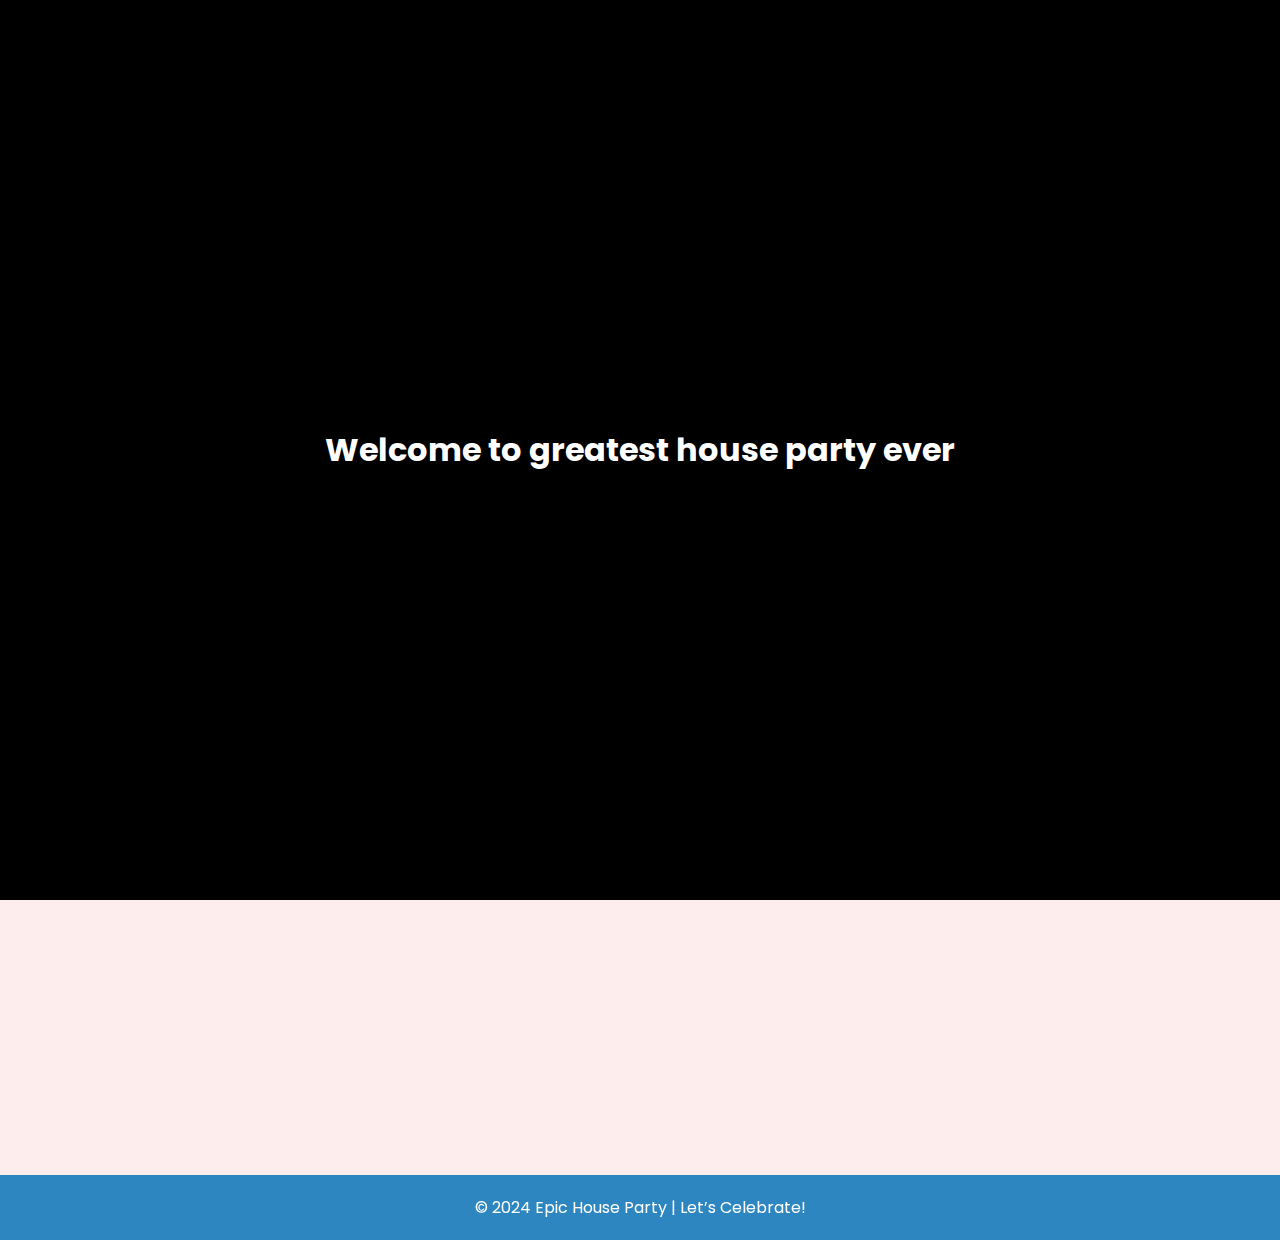
==== details.html @ 320a9746 "Update details.html" ====
<!DOCTYPE html>
<html lang="en">
<head>
    <meta charset="UTF-8">
    <meta name="viewport" content="width=device-width, initial-scale=1.0">
    <title>Epic House Party Invitation</title>

    <!-- SEO Meta Tags -->
    <meta name="description" content="Join us for an unforgettable house party! Register now and secure your spot for a night of fun, music, and good vibes.">
    <meta name="keywords" content="house party, Register, event, fun, party, gathering">

    <!-- Google Font -->
    <link href="https://fonts.googleapis.com/css2?family=Pacifico&family=Poppins:wght@400;600&display=swap" rel="stylesheet">
    
    <!-- Icons for social media and party icons -->
    <link rel="stylesheet" href="https://cdnjs.cloudflare.com/ajax/libs/font-awesome/6.0.0-beta3/css/all.min.css">

    <!-- Custom CSS -->
    <link rel="stylesheet" href="style.css">
</head>
<body>
    <!-- Confetti Background -->
    <div class="confetti"></div>

    <!-- Navigation Bar -->
    <nav>
        <div class="nav-brand">Batch 2025 <br>Presents<br></div>
        <div class="nav-reason" ><strong>House Party 2024</strong></div>
        <div class="nav-slogan"><br>Experience the unforgettable!</div>
        <div class="nav-links">
            <a href="index.html">Home</a>
            <a href="team.html">Team</a> <!-- Link to your team page -->
            <a href="Gallery.html">Gallery</a>
        </div>
    </nav>
    <!-- Loading Screen -->
<div id="loadingScreen">
    <h1 class="slide-in">Welcome to greatest house party ever</h1>
</div>
<strong><h2 >Rules for House Party 2024<br></h2>
            <p class="Rules" style="margin:auto ;"><ul style="text-align: left;">
                <li>Open for 9th to 12th grade stephinians and ex-stephinians only.<br></li>
                <li>Registration is madatory: No entry will be permitted without prior registration.<br></li>
                <li>No alcoholic items are allowed inside party. Possesion or consumption will result in immediate expulsion.<br></li>
                <li>Respect fellow partygoers, hosts and property.<br></li>
                <li>Once amount is submitted its not refundable.</li>
                <li>Payments are only accepted till 25th November</li>
                </ul>
            </p>
            </strong>
<section id="details" >
    <div class="details-container">
        <h2>Party Details</h2>
        <p>Date: <strong>23th December, 2024</strong></p>
        <p>Time: <strong>4:30pm - 11:00pm</strong></p>
        <p>Location: <strong>Star Queen Garden,Lohagal Panchsheel Rd, C Block, Panchsheel Nagar, Ajmer, Rajasthan 305004</strong></p>

        <!-- Map Embed -->
        <iframe src="https://www.google.com/maps/embed?pb=!1m18!1m12!1m3!1d3570.496078740649!2d74.6480943760132!3d26.50416537752735!2m3!1f0!2f0!3f0!3m2!1i1024!2i768!4f13.1!3m3!1m2!1s0x396be630b27b083f%3A0x797a581420e1b4fc!2sStar%20Queen%20Marriage%20Garden!5e0!3m2!1sen!2sin!4v1731140524675!5m2!1sen!2sin" 
        width="600" height="450" style="border:0;" allowfullscreen="" loading="lazy"></iframe>
    </div>
</section>
<footer>
    <p>&copy; 2024 Epic House Party | Let’s Celebrate!</p>
</footer>
<script src="detailscript.js"></script>
</body>
</html>
---- style.css ----
* {
    margin: 0;
    padding: 0;
    box-sizing: border-box;
    
}

body {
    font-family: 'Poppins', sans-serif;
    background-color: #fdf6e3;
    color: #333;
    background-image: url("https://imgs.search.brave.com/JEnjOEPbbfAW7MdLZvfFqhRbs8WEImSHxGS5JuXBwhc/rs:fit:860:0:0:0/g:ce/aHR0cHM6Ly90My5m/dGNkbi5uZXQvanBn/LzA5LzUwLzEwLzAy/LzM2MF9GXzk1MDEw/MDI3MV9XakN5cUlE/U1FNOFFKeWc0bExQ/aEtMYlRaMVdxekUx/ei5qcGc");
}

.confetti {
    position: fixed;
    top: 0;
    left: 0;
    width: 100%;
    height: 100%;
    background: url('confetti.gif') no-repeat center center/cover;
    z-index: -1;
    opacity: 0.8;
}

nav {
    display: flex;
    flex-direction: column;
    justify-content: center;
    align-items: center;
    height: auto;
    background-color: #2E86C1;
    background-image: url("https://imgs.search.brave.com/JEnjOEPbbfAW7MdLZvfFqhRbs8WEImSHxGS5JuXBwhc/rs:fit:860:0:0:0/g:ce/aHR0cHM6Ly90My5m/dGNkbi5uZXQvanBn/LzA5LzUwLzEwLzAy/LzM2MF9GXzk1MDEw/MDI3MV9XakN5cUlE/U1FNOFFKeWc0bExQ/aEtMYlRaMVdxekUx/ei5qcGc");
}

.nav-brand, .nav-slogan {
    color: #fff;
    text-align: center;
}

.nav-brand {
    font-size: 28px;
    margin-top: 20px;
}

.nav-slogan {
    font-size: 20px;
}

.hero {
    height: 100vh;
    display: flex;
    flex-direction: column;
    justify-content: center;
    align-items: center;
    color: #fff;
    text-align: center;
    padding: 0 20px;
    background-image:("https://imgs.search.brave.com/JEnjOEPbbfAW7MdLZvfFqhRbs8WEImSHxGS5JuXBwhc/rs:fit:860:0:0:0/g:ce/aHR0cHM6Ly90My5m/dGNkbi5uZXQvanBn/LzA5LzUwLzEwLzAy/LzM2MF9GXzk1MDEw/MDI3MV9XakN5cUlE/U1FNOFFKeWc0bExQ/aEtMYlRaMVdxekUx/ei5qcGc");
}

.hero h1 {
    font-size: 48px;
    margin-bottom: 0px;
    margin-top: 30px;
}

.hero p {
    font-size: 20px;
    margin-bottom: 90px;
    margin-top: 0px;
}
.hero h2{
    margin-top: 0px;
    margin-bottom: 0px;
    font-size: 40px;
}
.btn {
    padding: 12px 24px;
    background-color: #F39C12;
    color: #fff;
    border: none;
    border-radius: 5px;
    cursor: pointer;
    font-size: 16px;
    transition: background-color 0.3s ease;
    margin-bottom: 110px;
    margin-top: 0px;
}

.btn:hover {
    background-color: #E67E22;
}

#details {
    padding: 50px 20px;
    text-align: center;
    background-color: #FDEDEC;
    color: white;
     background-image: url("https://imgs.search.brave.com/JEnjOEPbbfAW7MdLZvfFqhRbs8WEImSHxGS5JuXBwhc/rs:fit:860:0:0:0/g:ce/aHR0cHM6Ly90My5m/dGNkbi5uZXQvanBn/LzA5LzUwLzEwLzAy/LzM2MF9GXzk1MDEw/MDI3MV9XakN5cUlE/U1FNOFFKeWc0bExQ/aEtMYlRaMVdxekUx/ei5qcGc");
}

.details-container {
    max-width: 800px;
    margin: 0 auto;
}
#form{
    background-color: purple;
    background-image: url("https://imgs.search.brave.com/JEnjOEPbbfAW7MdLZvfFqhRbs8WEImSHxGS5JuXBwhc/rs:fit:860:0:0:0/g:ce/aHR0cHM6Ly90My5m/dGNkbi5uZXQvanBn/LzA5LzUwLzEwLzAy/LzM2MF9GXzk1MDEw/MDI3MV9XakN5cUlE/U1FNOFFKeWc0bExQ/aEtMYlRaMVdxekUx/ei5qcGc");
}
#form h2{
    background-color: red;
    text-align: center;
    color: white;
    text-decoration: solid;
    margin-bottom: 0px;
    font-size: xx-large;
    text-decoration:underline;
    text-decoration-color: whitered;
}
.form-container {
    max-width: 500px;
    margin-top: 0%;
    margin-left: auto;
    margin-right: auto;
    padding: 20px;
}

form label {
    display: block;
    margin-bottom: 8px;
    font-weight: 600;
    color: white;
}
.form-container h2{
    color: #fff;
}
form input::placeholder,
form textarea::placeholder,
form select {
    color: #ffffff; /* Change this to your desired color */
    opacity: 1; /* Ensures the color is fully opaque */
}
form input, form select, form textarea {
    width: 100%;
    padding: 10px;
    margin-bottom: 15px;
    border: 1px solid #ccc;
    border-radius: 5px;
    background-color: black;
    color: #fff;
}

form button {
    width: 100%;
    background-color: #27ae60;
    color: white;
    padding: 10px;
    border: none;
    border-radius: 5px;
    font-size: 16px;
    cursor: pointer;
}

form button:hover {
    background-color: #2ecc71;
}

#formMessage {
    display: none;
    margin-top: 10px;
    color: green;
    font-size: 16px;
}

footer {
    background-color: #2E86C1;
    color: #fff;
    padding: 20px;
    text-align: center;
}

.nav-links {
    display: flex;
    justify-content: center; /* Center the links horizontally */
    margin-top: 30px; /* Space above the links */
}

.nav-links a {
    color: #fff; /* Link color */
    margin: 0 15px; /* Space between links */
    text-decoration: none; /* Remove underline */
    font-weight: bold; /* Make links bold */
}

.nav-links a:hover {
    text-decoration: underline; /* Underline on hover */
}
.nav-reason{
    color: white;
    font-size: 68px;
    font-family:serif
     }
.hidden {
    display: none;
}

.hero ul{
    font-size: 20px;
    margin-top: 0px;
}
#loadingScreen {
    position: fixed;
    top: 0;
    left: 0;
    width: 100%;
    height: 100%;
    background-color: black;
    display: flex;
    justify-content: center;
    align-items: center;
    z-index: 1000;
    opacity: 1;
    transition: opacity 1s ease;
}

/* Sliding Text Effect */
.slide-in {
    color: white;
    font-size: 2rem;
    
    animation: slideIn 1.5s forwards ease-in-out;
    text-align: center;
}

/* Slide-In Animation */
@keyframes slideIn {
    0% {
        transform: translateY(100%);
        opacity: 0;
    }
    100% {
        transform: translateY(0);
        opacity: 1;
    }
}

/* Hide loading screen after animation */
#loadingScreen.hide {
    opacity: 0;
    visibility: hidden;
}


/* Media Queries for Responsiveness */

/* For tablets and small screens */
@media (max-width: 768px) {
    nav{
        display: flex;
    flex-direction: column;
    justify-content: center;
    align-items: center;
    height: auto;
    background-color: #2E86C1;
    padding: 20px;
    }
    .nav-brand {
        font-size: 20px;
        margin: auto;
    }
        
    .nav-slogan {
        font-size: 20px;
        margin: auto;
    }

    .hero h1 {
        font-size: 36px;
    }

    .hero p {
        font-size: 18px;
    }

    .btn {
        padding: 10px 20px;
        font-size: 20px;
    }

    #details {
        padding: 30px 15px;
    }

    .details-container {
        max-width: 90%;
    }

    .form-container {
        max-width: 90%;
    }
    #details iframe {
        width: 100%; /* Full width for small screens */
        height: 300px; /* Adjust height as needed */
    }
    #form h2{
        margin-top: 150px;
    }
    /* Loading Screen Styles */
#loadingScreen {
    position: fixed;
    top: 0;
    left: 0;
    width: 100%;
    height: 100%;
    background-color: black;
    display: flex;
    justify-content: center;
    align-items: center;
    z-index: 1000;
    opacity: 1;
    transition: opacity 1s ease;
}

/* Sliding Text Effect */
.slide-in {
    color: white;
    font-size: 2rem;
    font-family: 'Pacifico', cursive;
    animation: slideIn 1.5s forwards ease-in-out;
}

/* Slide-In Animation */
@keyframes slideIn {
    0% {
        transform: translateY(100%);
        opacity: 0;
    }
    100% {
        transform: translateY(0);
        opacity: 1;
    }
}

/* Hide loading screen after animation */
#loadingScreen.hide {
    opacity: 0;
    visibility: hidden;
}

}

/* For mobile devices */
@media (max-width: 480px) {
    nav{
    display: flex;
    flex-direction: column;
    justify-content: center;
    align-items: center;
    height: 700px;
    background-color: #2E86C1;
    padding: 20px;
    }
    .nav-reason{
        color: white;
        font-size: 28px;
        font-family:serif
         }
    .nav-brand {
        font-size: 35px;
        font-family: Impact, Haettenschweiler, 'Arial Narrow Bold', sans-serif;
        margin-bottom: 50px;
        margin-top: 0;
    }

    .nav-slogan {
        font-size: 25px;
        font-family: Impact, Haettenschweiler, 'Arial Narrow Bold', sans-serif;
        margin-bottom: 0px;
        margin-top: 0;
    }

    .hero h1 {
        font-size: 28px;
        margin-top: 0px;
        margin-bottom: 0px;
    }
    .hero h2{
        margin-top: 50px;
        margin-bottom: 0;
    }
    .hero p {
        font-size: 16px;
        margin-bottom: 50px;
    }

    .btn {
        padding: 8px 16px;
        font-size: 20px;
        margin-bottom: 300px;
        margin-top: 0px;
    }

    .details-container {
        max-width: 95%;
    }

    .form-container {
        max-width: 95%;
        margin-top: 350px;
    }

    form input, form select, form textarea {
        font-size: 14px;
        padding: 8px;
    }

    form button {
        font-size: 20px;
    }
    #details iframe {
        height: 200px; /* Further reduce height for mobile */
    }

    .nav-links {
        display: flex;
        justify-content: center; /* Center the links horizontally */
        margin-top: 10px; /* Space above the links */
        margin-bottom: 275px;
    }

    .nav-links a {
        color: #fff; /* Link color */
        margin: 0 15px; /* Space between links */
        text-decoration: none; /* Remove underline */
        font-weight: bold; /* Make links bold */
    }
    .hero ul{
        font-size: 20px;
        margin-top: 0px;
    }
    #form h2{
        margin-top: 150px;
    }
    /* Loading Screen Styles */
#loadingScreen {
    position: fixed;
    top: 0;
    left: 0;
    width: 100%;
    height: 100%;
    background-color: black;
    display: flex;
    justify-content: center;
    align-items: center;
    z-index: 1000;
    opacity: 1;
    transition: opacity 1s ease;
}

/* Sliding Text Effect */
.slide-in {
    color: white;
    font-size: 2rem;
    font-family: 'Pacifico', cursive;
    animation: slideIn 1.5s forwards ease-in-out;
}

/* Slide-In Animation */
@keyframes slideIn {
    0% {
        transform: translateY(100%);
        opacity: 0;
    }
    100% {
        transform: translateY(0);
        opacity: 1;
    }
}

/* Hide loading screen after animation */
#loadingScreen.hide {
    opacity: 0;
    visibility: hidden;
}

}
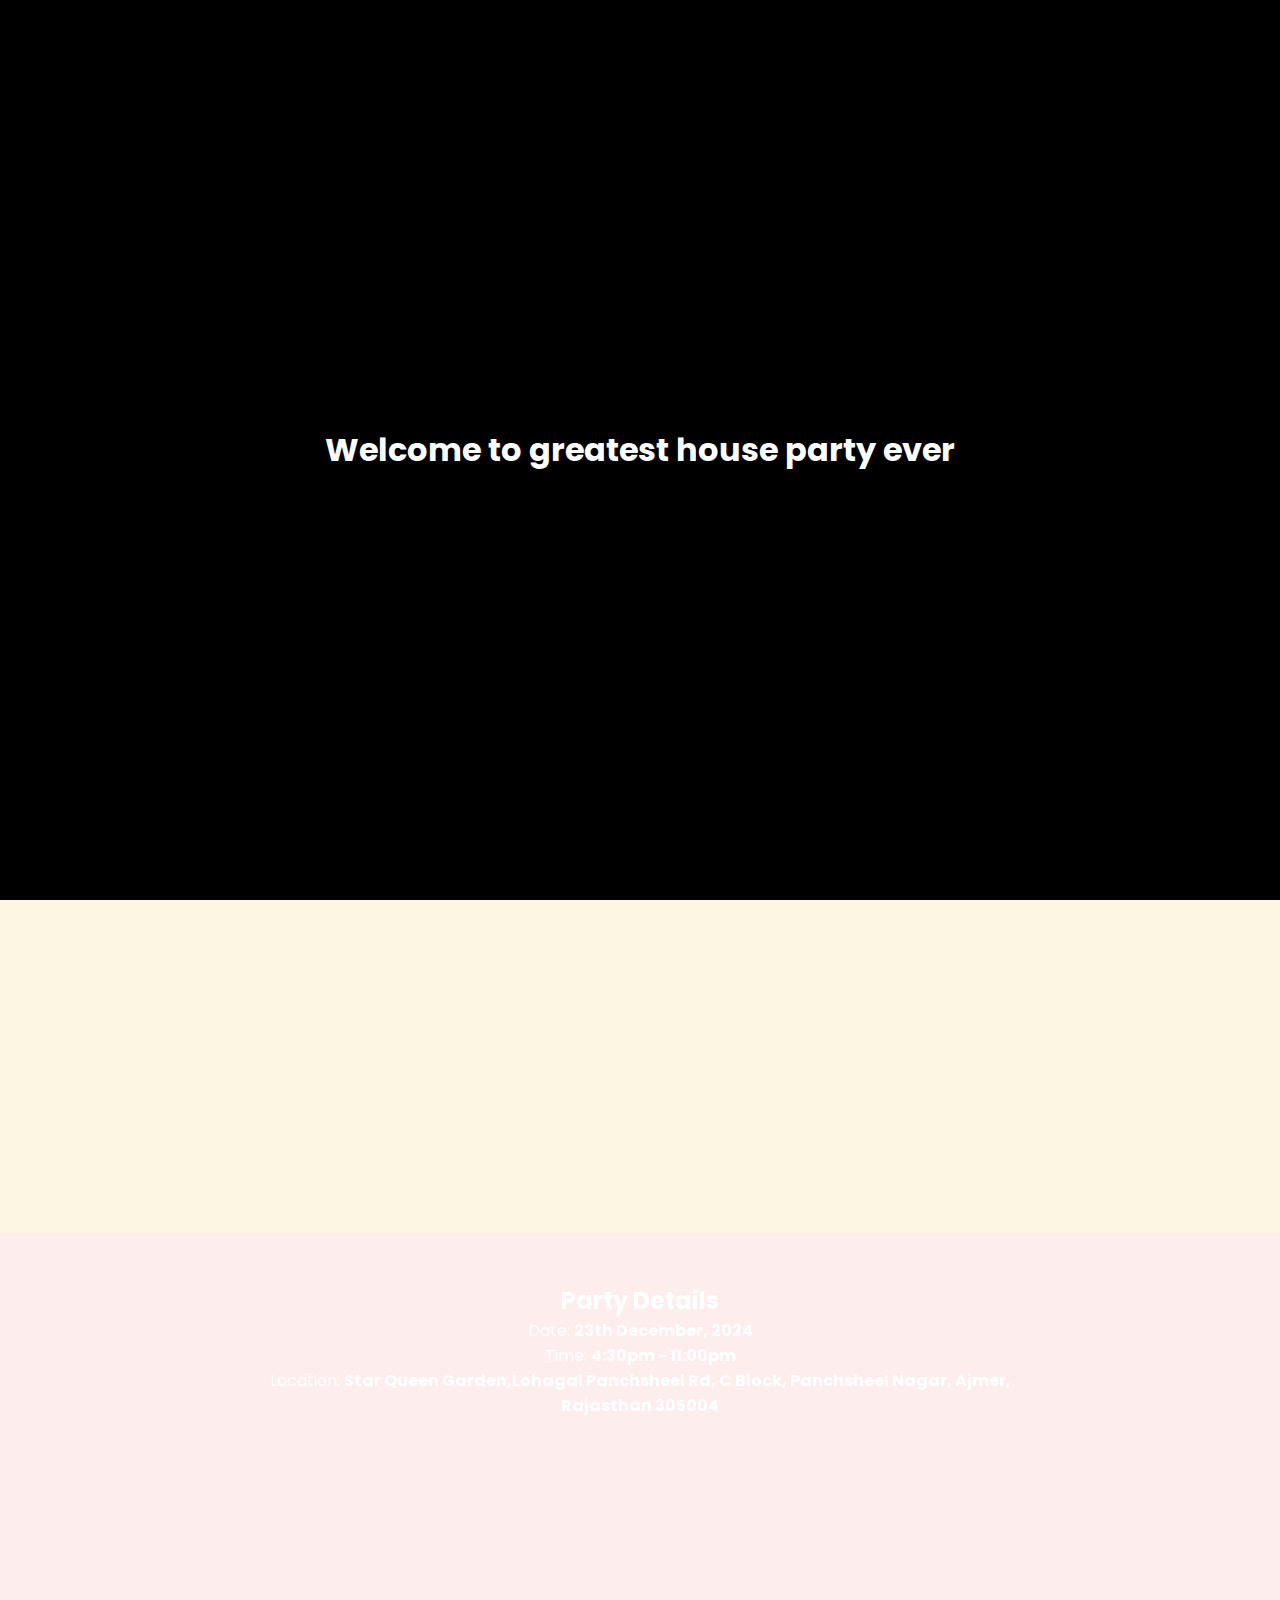
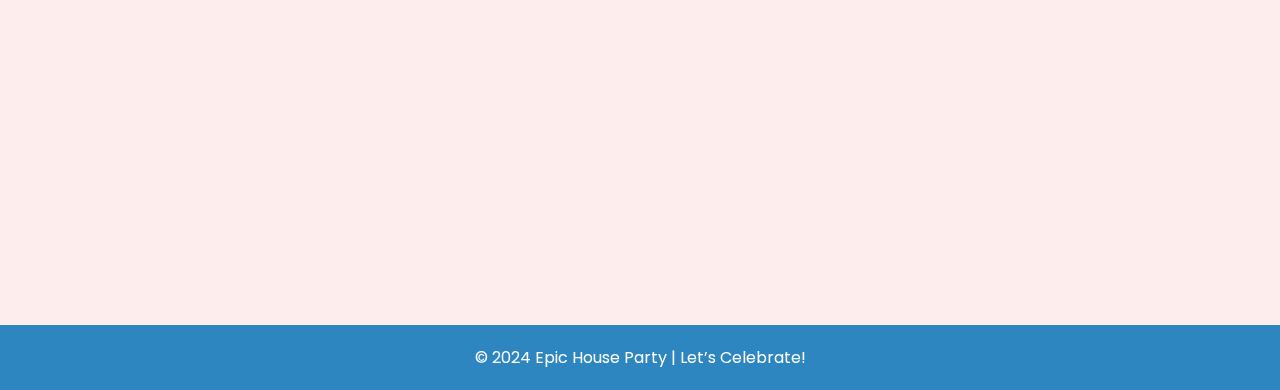
==== commit 1ddb50b3: "Update details.html" ====
--- a/details.html
+++ b/details.html
@@ -38,6 +38,7 @@
     <h1 class="slide-in">Welcome to greatest house party ever</h1>
 </div>
 <strong><h2 >Rules for House Party 2024<br></h2>
+    <div class="hero">
             <p class="Rules" style="margin:auto ;"><ul style="text-align: left;">
                 <li>Open for 9th to 12th grade stephinians and ex-stephinians only.<br></li>
                 <li>Registration is madatory: No entry will be permitted without prior registration.<br></li>
@@ -48,6 +49,7 @@
                 </ul>
             </p>
             </strong>
+</div>
 <section id="details" >
     <div class="details-container">
         <h2>Party Details</h2>
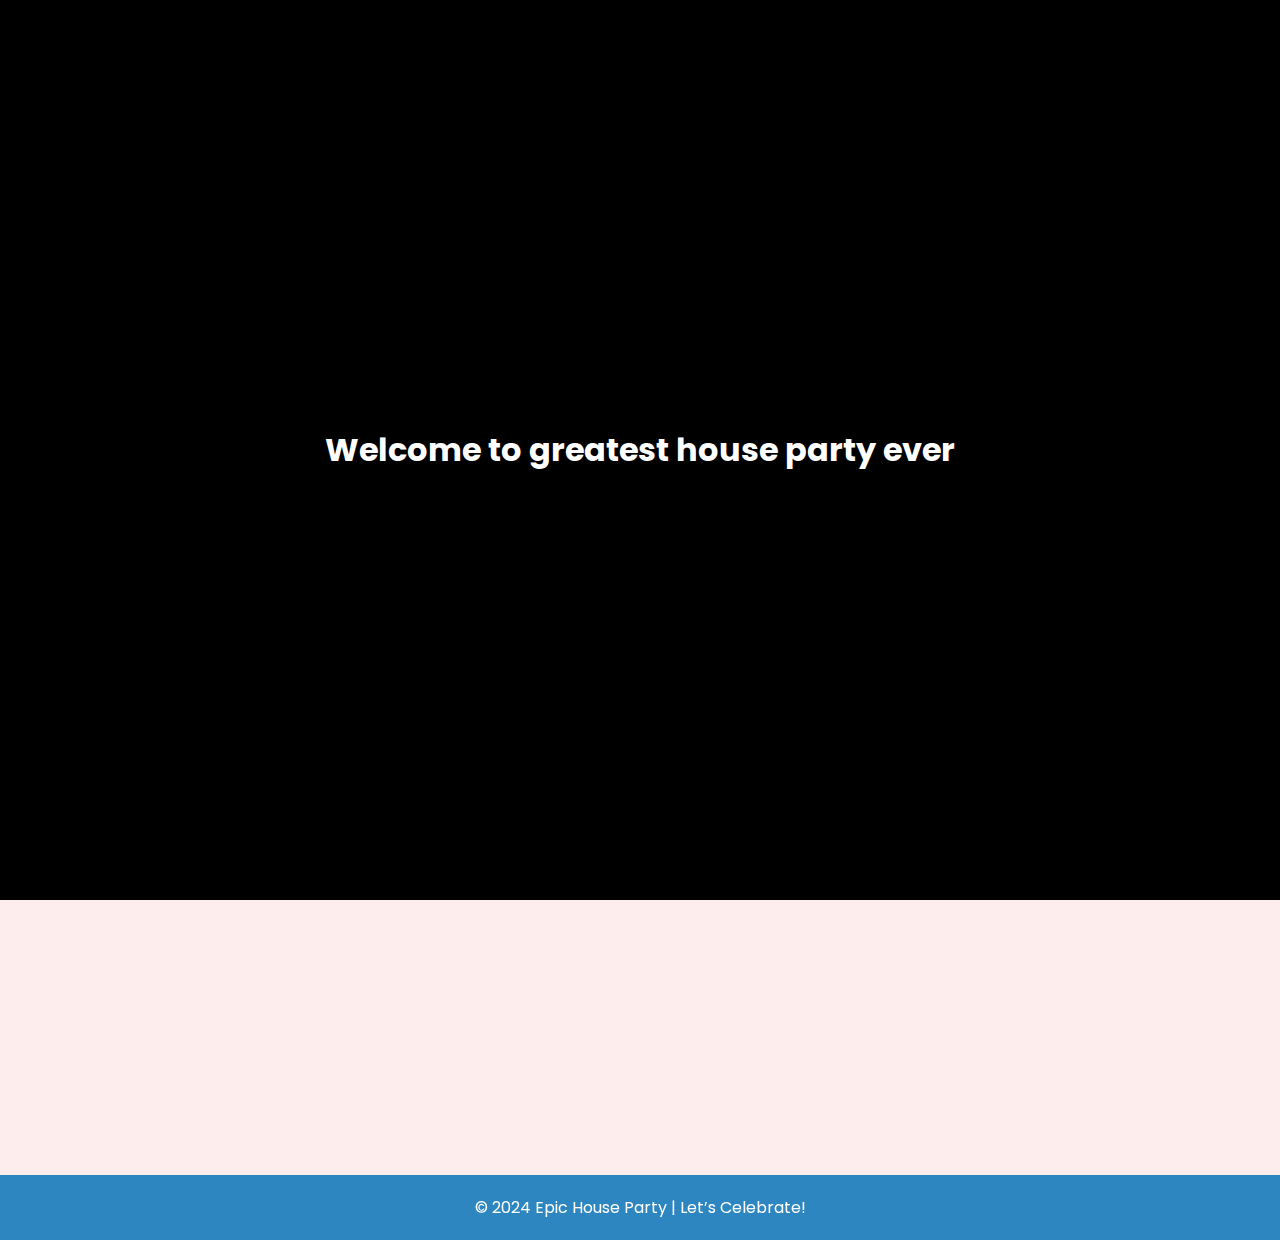
==== commit 6e09d153: "Update details.html" ====
--- a/details.html
+++ b/details.html
@@ -17,6 +17,7 @@
 
     <!-- Custom CSS -->
     <link rel="stylesheet" href="style.css">
+    <link rel="stylesheet" href="detailsstyle.css">
 </head>
 <body>
     <!-- Confetti Background -->
@@ -37,8 +38,9 @@
 <div id="loadingScreen">
     <h1 class="slide-in">Welcome to greatest house party ever</h1>
 </div>
-<strong><h2 >Rules for House Party 2024<br></h2>
-    <div class="hero">
+<section id="home">
+        <div class="detailhero">
+            <strong><h2 >Rules for House Party 2024<br></h2>
             <p class="Rules" style="margin:auto ;"><ul style="text-align: left;">
                 <li>Open for 9th to 12th grade stephinians and ex-stephinians only.<br></li>
                 <li>Registration is madatory: No entry will be permitted without prior registration.<br></li>
@@ -49,7 +51,8 @@
                 </ul>
             </p>
             </strong>
-</div>
+        </div>
+    </section>
 <section id="details" >
     <div class="details-container">
         <h2>Party Details</h2>
--- a/detailsstyle.css
+++ b/detailsstyle.css
@@ -0,0 +1,12 @@
+#details {
+    padding: 50px 20px;
+    text-align: center;
+    background-color: #FDEDEC;
+    color: white;
+     background-image: url("https://imgs.search.brave.com/JEnjOEPbbfAW7MdLZvfFqhRbs8WEImSHxGS5JuXBwhc/rs:fit:860:0:0:0/g:ce/aHR0cHM6Ly90My5m/dGNkbi5uZXQvanBn/LzA5LzUwLzEwLzAy/LzM2MF9GXzk1MDEw/MDI3MV9XakN5cUlE/U1FNOFFKeWc0bExQ/aEtMYlRaMVdxekUx/ei5qcGc");
+}
+
+.details-container {
+    max-width: 800px;
+    margin: 0 auto;
+}
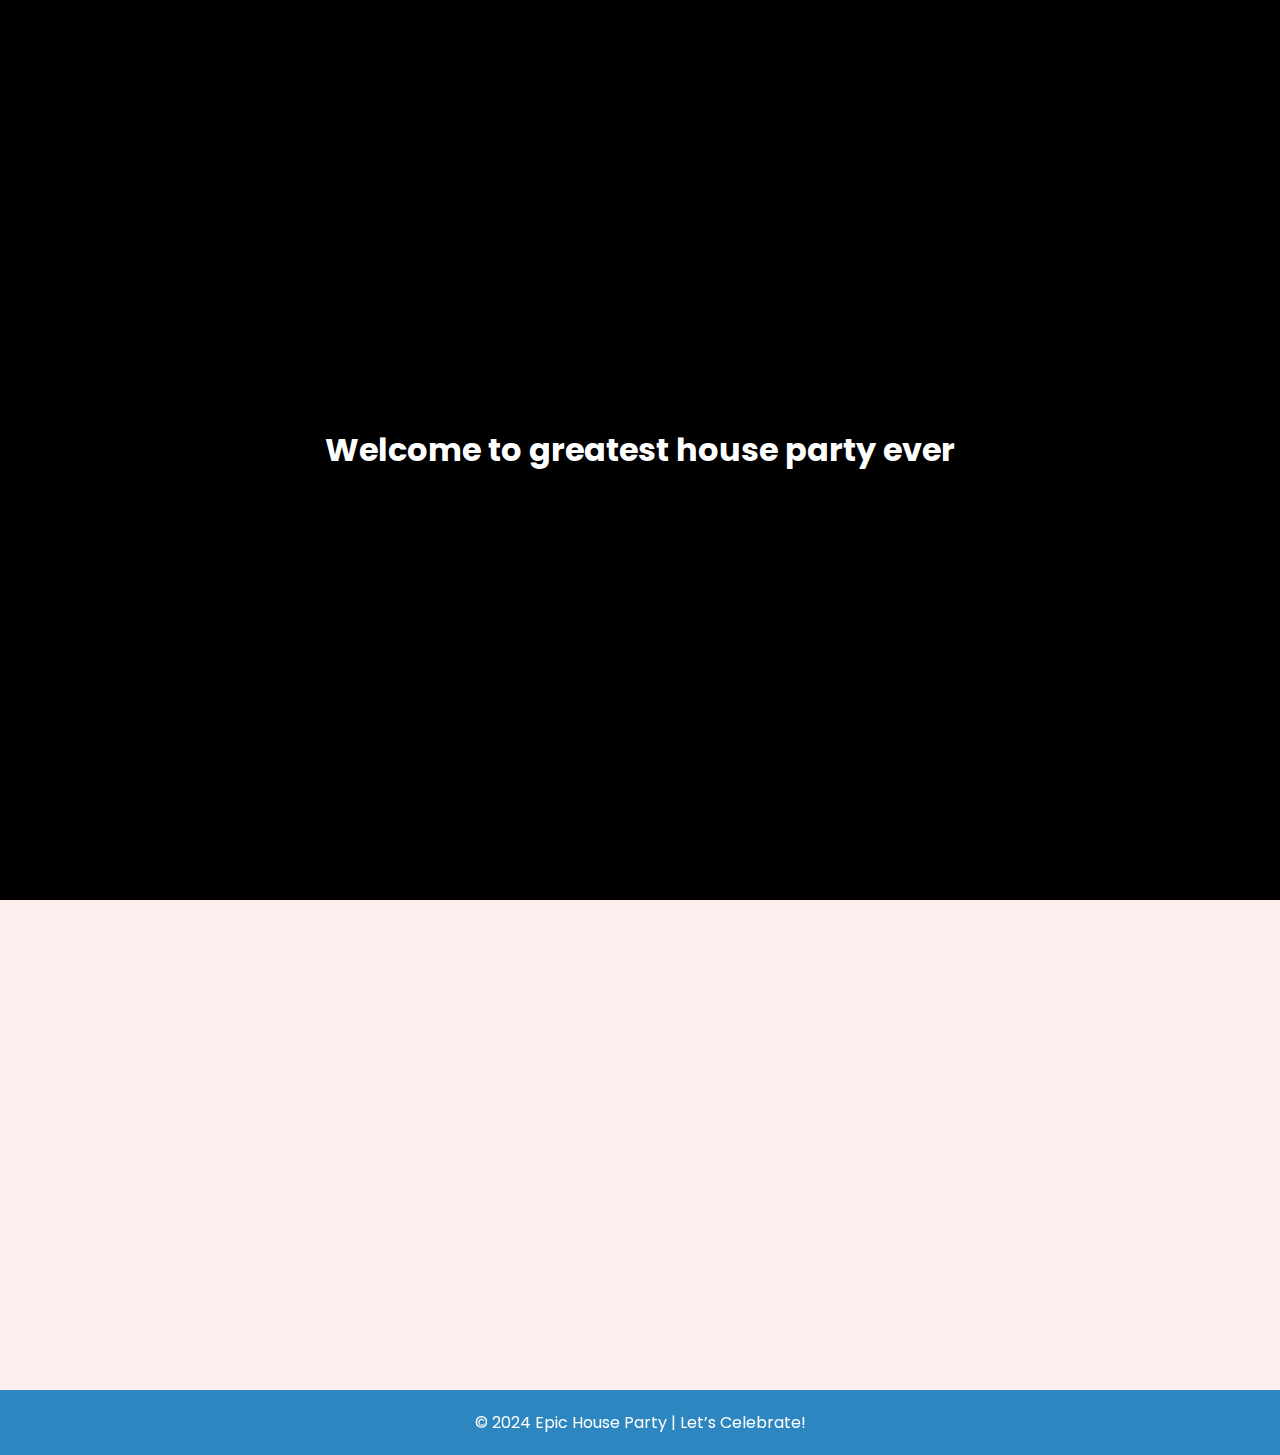
==== commit d98ffe23: "Update details.html" ====
--- a/details.html
+++ b/details.html
@@ -17,7 +17,6 @@
 
     <!-- Custom CSS -->
     <link rel="stylesheet" href="style.css">
-    <link rel="stylesheet" href="detailsstyle.css">
 </head>
 <body>
     <!-- Confetti Background -->
@@ -41,7 +40,7 @@
 <section id="home">
         <div class="detailhero">
             <strong><h2 >Rules for House Party 2024<br></h2>
-            <p class="Rules" style="margin:auto ;"><ul style="text-align: left;">
+            <p class="Rules" style="margin:auto ;"><ul style="text-align: center;">
                 <li>Open for 9th to 12th grade stephinians and ex-stephinians only.<br></li>
                 <li>Registration is madatory: No entry will be permitted without prior registration.<br></li>
                 <li>No alcoholic items are allowed inside party. Possesion or consumption will result in immediate expulsion.<br></li>
--- a/style.css
+++ b/style.css
@@ -250,8 +250,35 @@
     opacity: 0;
     visibility: hidden;
 }
-
-
+.detailhero{
+align-items: center;
+}
+.detailhero h1 {
+    font-size: 48px;
+    margin-bottom: 0px;
+    margin-top: 30px;
+    color: white;
+}
+
+.detailhero p {
+    font-size: 20px;
+    margin-bottom: 90px;
+    margin-top: 0px;
+    color: white;
+}
+.detailhero h2{
+    margin-top: 70px;
+    margin-bottom: 0px;
+    font-size: 40px;
+    color: white;
+    text-align:center;
+}
+.detailhero ul{
+    font-size: 20px;
+    margin-top: 0px;
+    color: white;
+    text-align:center;
+}
 /* Media Queries for Responsiveness */
 
 /* For tablets and small screens */
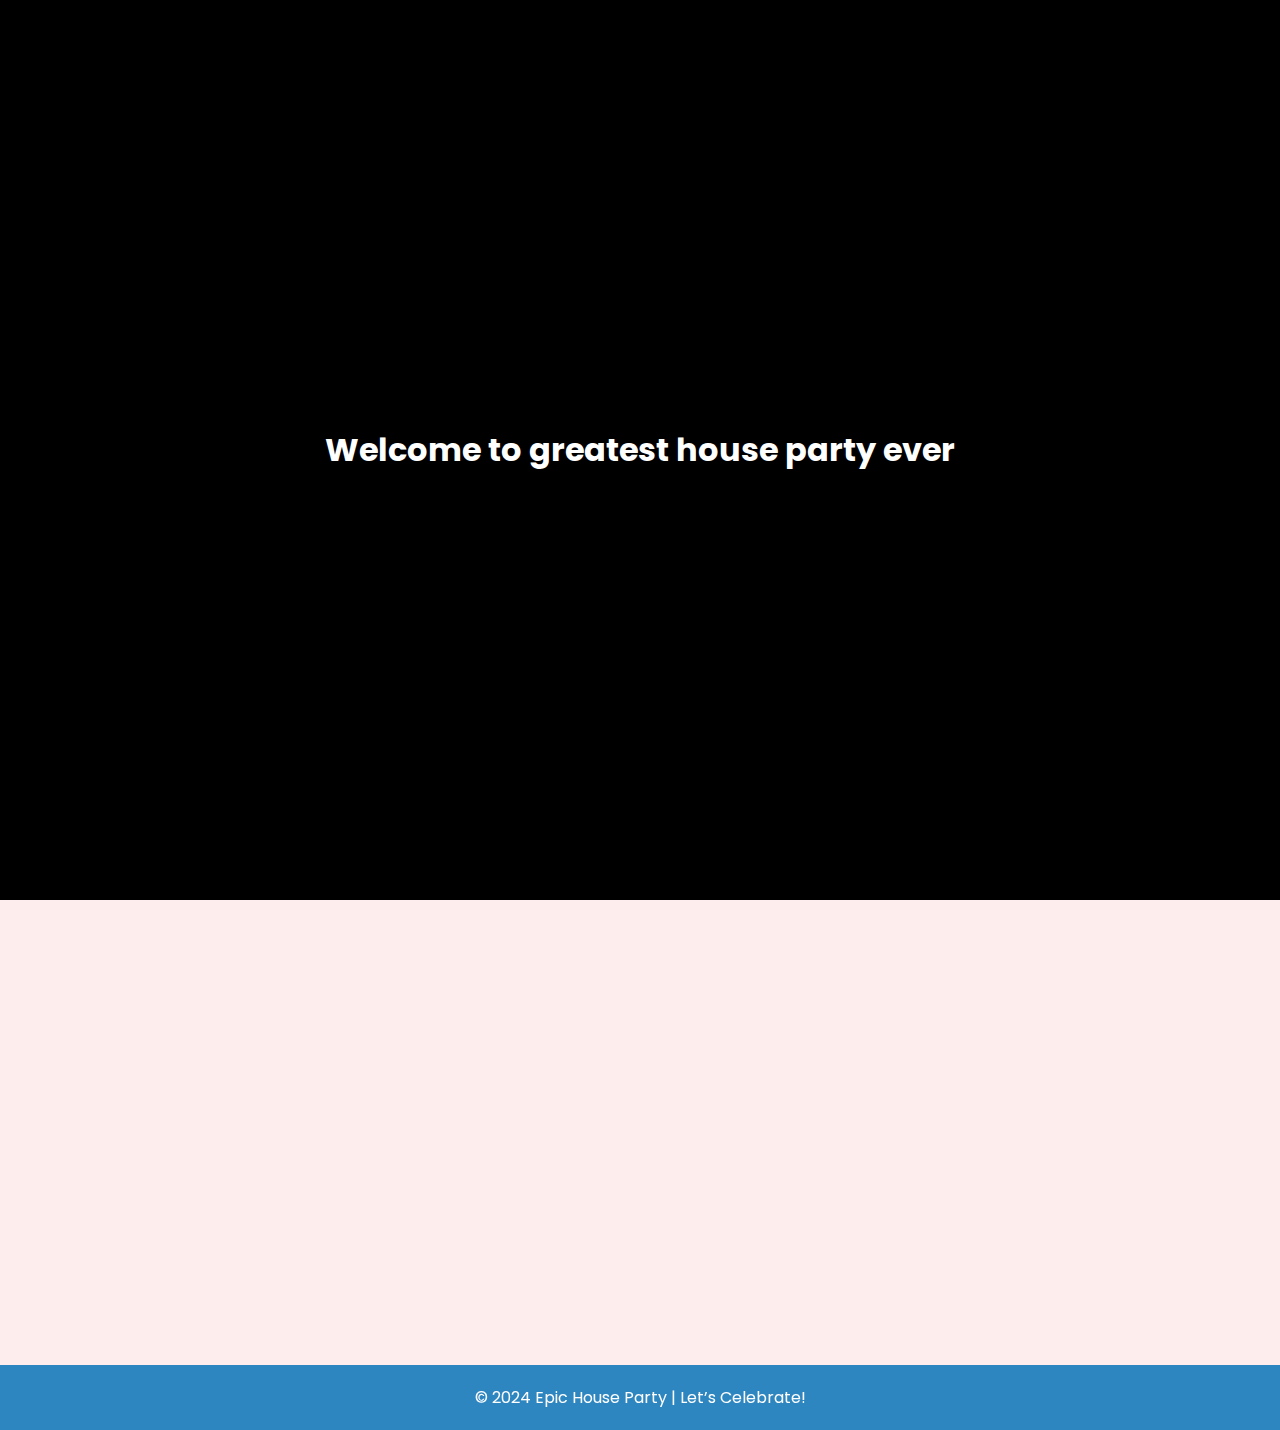
==== commit 60f62d4e: "Update details.html" ====
--- a/details.html
+++ b/details.html
@@ -57,10 +57,10 @@
         <h2>Party Details</h2>
         <p>Date: <strong>23th December, 2024</strong></p>
         <p>Time: <strong>4:30pm - 11:00pm</strong></p>
-        <p>Location: <strong>Star Queen Garden,Lohagal Panchsheel Rd, C Block, Panchsheel Nagar, Ajmer, Rajasthan 305004</strong></p>
+        <p>Location: <strong>Bravia Hotel,Bhanumati Rd, C Block, Panchsheel Nagar, Ajmer, Rajasthan 305004</strong></p>
 
         <!-- Map Embed -->
-        <iframe src="https://www.google.com/maps/embed?pb=!1m18!1m12!1m3!1d3570.496078740649!2d74.6480943760132!3d26.50416537752735!2m3!1f0!2f0!3f0!3m2!1i1024!2i768!4f13.1!3m3!1m2!1s0x396be630b27b083f%3A0x797a581420e1b4fc!2sStar%20Queen%20Marriage%20Garden!5e0!3m2!1sen!2sin!4v1731140524675!5m2!1sen!2sin" 
+        <iframe src="https://www.google.com/maps/embed?pb=!1m18!1m12!1m3!1d3570.4476110215296!2d74.6372596!3d26.505725!2m3!1f0!2f0!3f0!3m2!1i1024!2i768!4f13.1!3m3!1m2!1s0x396be7a5baaf4d0d%3A0x99247f3d6b642225!2sBravia%20Hotel!5e0!3m2!1sen!2sin!4v1732378186440!5m2!1sen!2sin" 
         width="600" height="450" style="border:0;" allowfullscreen="" loading="lazy"></iframe>
     </div>
 </section>
--- a/style.css
+++ b/style.css
@@ -279,6 +279,12 @@
     color: white;
     text-align:center;
 }
+.detailhero li{
+    font-size: 20px;
+    margin-top: 0px;
+    color: white;
+    text-align:center;
+}
 /* Media Queries for Responsiveness */
 
 /* For tablets and small screens */
@@ -353,7 +359,7 @@
 .slide-in {
     color: white;
     font-size: 2rem;
-    font-family: 'Pacifico', cursive;
+     
     animation: slideIn 1.5s forwards ease-in-out;
 }
 
@@ -413,7 +419,7 @@
         margin-bottom: 0px;
     }
     .hero h2{
-        margin-top: 50px;
+        margin-top: -90px;
         margin-bottom: 0;
     }
     .hero p {
@@ -424,7 +430,7 @@
     .btn {
         padding: 8px 16px;
         font-size: 20px;
-        margin-bottom: 300px;
+        margin-bottom: 200px;
         margin-top: 0px;
     }
 
@@ -489,7 +495,7 @@
 .slide-in {
     color: white;
     font-size: 2rem;
-    font-family: 'Pacifico', cursive;
+     
     animation: slideIn 1.5s forwards ease-in-out;
 }
 
